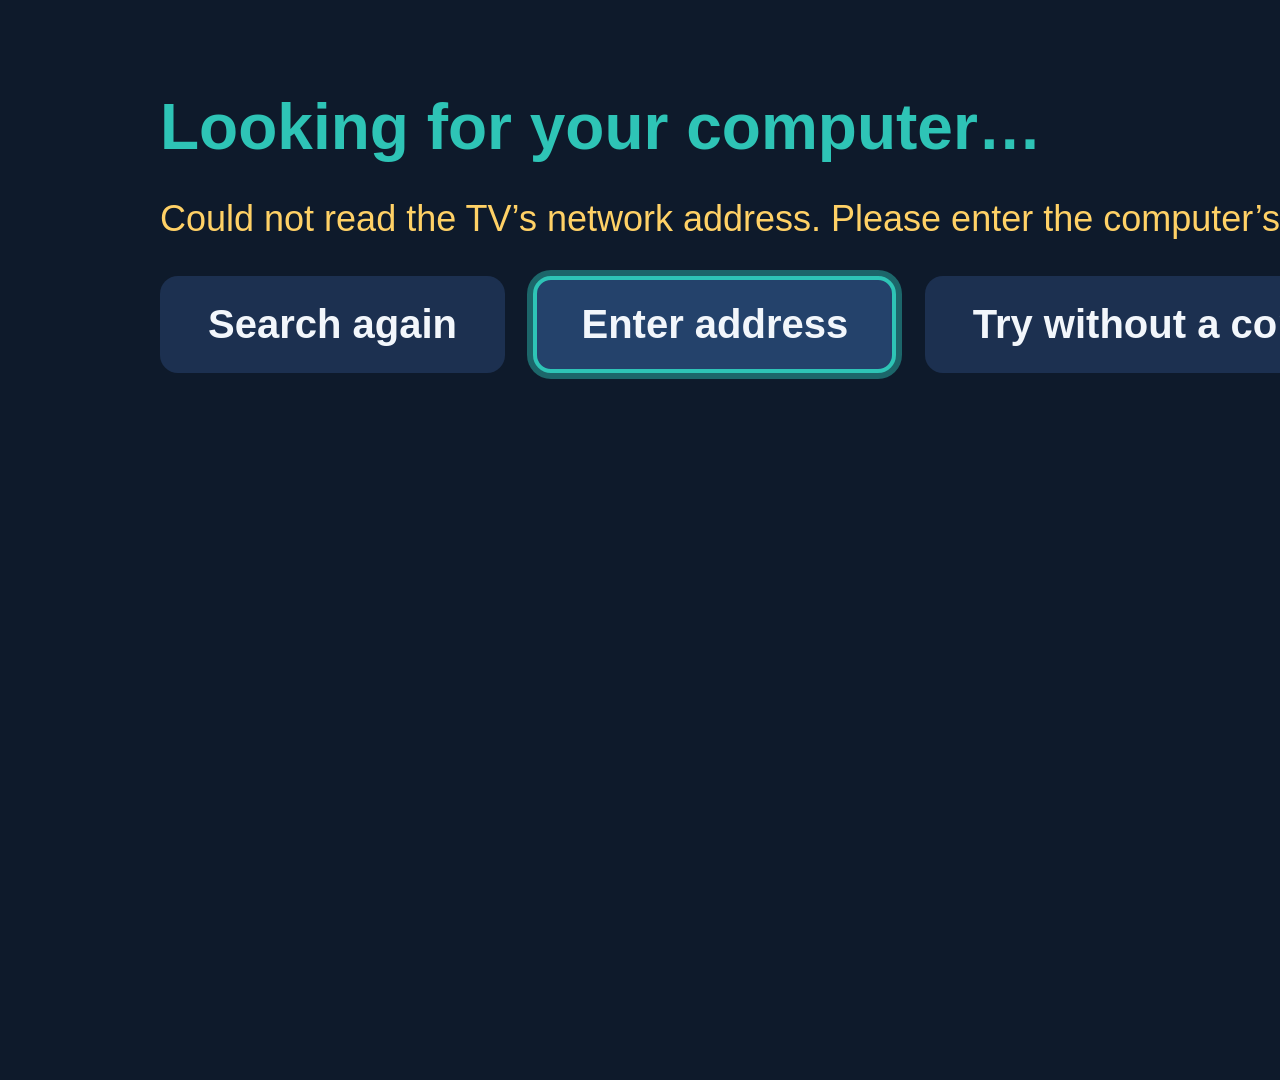
==== tv/webos/index.html @ e2bddce4 "LG webOS TV uygulaması, deneme uygulaması ve bindirme sayfaları - Resmi ares-package ile üretilen ip" ====
<!doctype html>
<!-- SPDX-License-Identifier: AGPL-3.0-only -->
<html lang="tr">
<head>
<meta charset="utf-8">
<meta name="viewport" content="width=1920, initial-scale=1">
<title>AltYazıKöprüsü</title>
<link rel="stylesheet" href="ortak.css">
<link rel="stylesheet" href="style.css">
</head>
<body>
<div id="hdmi"></div>
<div id="kok"></div>

<section id="e-ara" class="ekran">
  <h1 data-i="ara_baslik"></h1>
  <p id="ara-durum" class="yardim"></p>
  <div id="ara-liste" class="liste"></div>
  <p id="ara-hata" class="hata"></p>
  <div class="satir">
    <button class="dugme" id="b-yeniden" data-i="yeniden"></button>
    <button class="dugme" id="b-elle" data-i="elle"></button>
    <button class="dugme" id="b-deneme" data-i="deneme"></button>
  </div>
</section>

<section id="e-hdmi" class="ekran">
  <h1 data-i="hdmi_baslik"></h1>
  <p class="yardim" data-i="hdmi_ipucu"></p>
  <div class="satir">
    <button class="dugme buyuk" data-hdmi="1">HDMI 1</button>
    <button class="dugme buyuk" data-hdmi="2">HDMI 2</button>
    <button class="dugme buyuk" data-hdmi="3">HDMI 3</button>
    <button class="dugme buyuk" data-hdmi="4">HDMI 4</button>
  </div>
  <p id="hdmi-hata" class="hata"></p>
  <div class="satir"><button class="dugme" id="b-hdmi-geri" data-i="geri"></button></div>
</section>

<section id="e-elle" class="ekran">
  <h1 data-i="elle_baslik"></h1>
  <p class="yardim" data-i="elle_ipucu"></p>
  <div id="adres-alan" class="adres-alan"></div>
  <div class="tus-izgara" id="tus-izgara"></div>
  <p id="elle-hata" class="hata"></p>
  <div class="satir">
    <button class="dugme" id="b-elle-tamam" data-i="tamam"></button>
    <button class="dugme" id="b-elle-iptal" data-i="iptal"></button>
  </div>
</section>

<section id="e-calis" class="ekran sade">
  <div id="calis-ipucu" class="ipucu"></div>
  <div id="calis-hata" class="hata buyuk-hata"></div>
  <div id="demo-not" class="ipucu"></div>
</section>

<section id="panel" class="ekran">
  <h1 data-i="panel_baslik"></h1>
  <table class="bilgi">
    <tr><th data-i="p_bilgisayar"></th><td id="p-pc"></td></tr>
    <tr><th data-i="p_baglanti"></th><td id="p-baglanti"></td></tr>
    <tr><th data-i="p_ceviri"></th><td id="p-ceviri"></td></tr>
    <tr><th data-i="p_son"></th><td id="p-son"></td></tr>
    <tr><th data-i="p_hdmi"></th><td id="p-hdmi"></td></tr>
    <tr><th data-i="p_surum"></th><td id="p-surum"></td></tr>
  </table>
  <div class="satir">
    <button class="dugme" id="b-p-kapat" data-i="kapat"></button>
    <button class="dugme" id="b-p-hdmi" data-i="hdmi_degistir"></button>
    <button class="dugme" id="b-p-pc" data-i="pc_degistir"></button>
  </div>
</section>

<script src="i18n.js"></script>
<script src="platform-webos.js"></script>
<script src="ortak.js"></script>
<script src="app.js"></script>
</body>
</html>
---- tv/webos/style.css ----
/* SPDX-License-Identifier: AGPL-3.0-only */
html, body { margin: 0; width: 1920px; height: 1080px; overflow: hidden; background: #0E1A2B; color: #F2F6FB;
  font-family: "Segoe UI", "Helvetica Neue", Arial, sans-serif; }
#hdmi { position: absolute; left: 0; top: 0; width: 1920px; height: 1080px; background: transparent; }
#hdmi .hdmi-video { width: 1920px; height: 1080px; }
#kok { z-index: 2; }
.ekran { display: none; position: absolute; left: 0; top: 0; width: 1920px; height: 1080px; box-sizing: border-box;
  padding: 90px 160px; z-index: 5; background: #0E1A2B; }
.ekran.sade { background: transparent; z-index: 4; pointer-events: none; }
.ekran.acik { display: block; }
#panel { background: rgba(14, 26, 43, 0.985); z-index: 9; }
body.demo { background: #16263D; }
body.demo.calisiyor #hdmi { background: linear-gradient(135deg, #16263D, #0B1422); }
h1 { font-size: 64px; margin: 0 0 24px; color: #2EC4B6; font-weight: 700; }
.yardim { font-size: 34px; color: #B8C7DB; margin: 0 0 32px; max-width: 1500px; line-height: 1.35; }
.hata { font-size: 36px; color: #FFD166; margin: 0 0 32px; max-width: 1500px; min-height: 48px; line-height: 1.3; }
.satir { margin-top: 24px; }
.dugme { font: inherit; font-size: 40px; font-weight: 600; color: #F2F6FB; background: #1C3050; border: 4px solid transparent;
  border-radius: 18px; padding: 22px 44px; margin: 0 24px 24px 0; min-width: 200px; cursor: pointer; outline: none; }
.dugme.buyuk { font-size: 52px; padding: 40px 54px; min-width: 300px; }
.dugme:focus, .dugme.odak { border-color: #2EC4B6; background: #24426B; box-shadow: 0 0 0 6px rgba(46, 196, 182, 0.45); }
.liste { margin: 0 0 12px; }
.liste .dugme { display: block; text-align: left; min-width: 700px; }
.adres-alan { font-size: 84px; letter-spacing: 6px; font-weight: 700; background: #0A1220; border-radius: 18px; padding: 20px 40px;
  width: 760px; min-height: 100px; margin-bottom: 24px; color: #FFD166; box-sizing: border-box; }
.tus-izgara { width: 760px; margin-bottom: 8px; font-size: 0; }
.tus-izgara .dugme { width: 236px; min-width: 0; margin: 0 6px 12px 0; padding: 14px 0; text-align: center; font-size: 46px; }
.ipucu { position: absolute; left: 0; right: 0; bottom: 30px; text-align: center; font-size: 28px; color: #B8C7DB; opacity: 0; }
.ipucu.goster { opacity: 0.9; }
.ipucu span { background: rgba(14, 26, 43, 0.85); padding: 8px 22px; border-radius: 30px; }
.buyuk-hata { position: absolute; left: 160px; right: 160px; top: 380px; text-align: center; font-size: 46px; background: rgba(14, 26, 43, 0.95);
  padding: 40px; border-radius: 24px; display: none; width: auto; }
.bilgi { border-collapse: collapse; font-size: 38px; margin-bottom: 20px; }
.bilgi th { text-align: left; color: #2EC4B6; padding: 12px 50px 12px 0; font-weight: 600; white-space: nowrap; }
.bilgi td { padding: 12px 0; max-width: 1100px; }
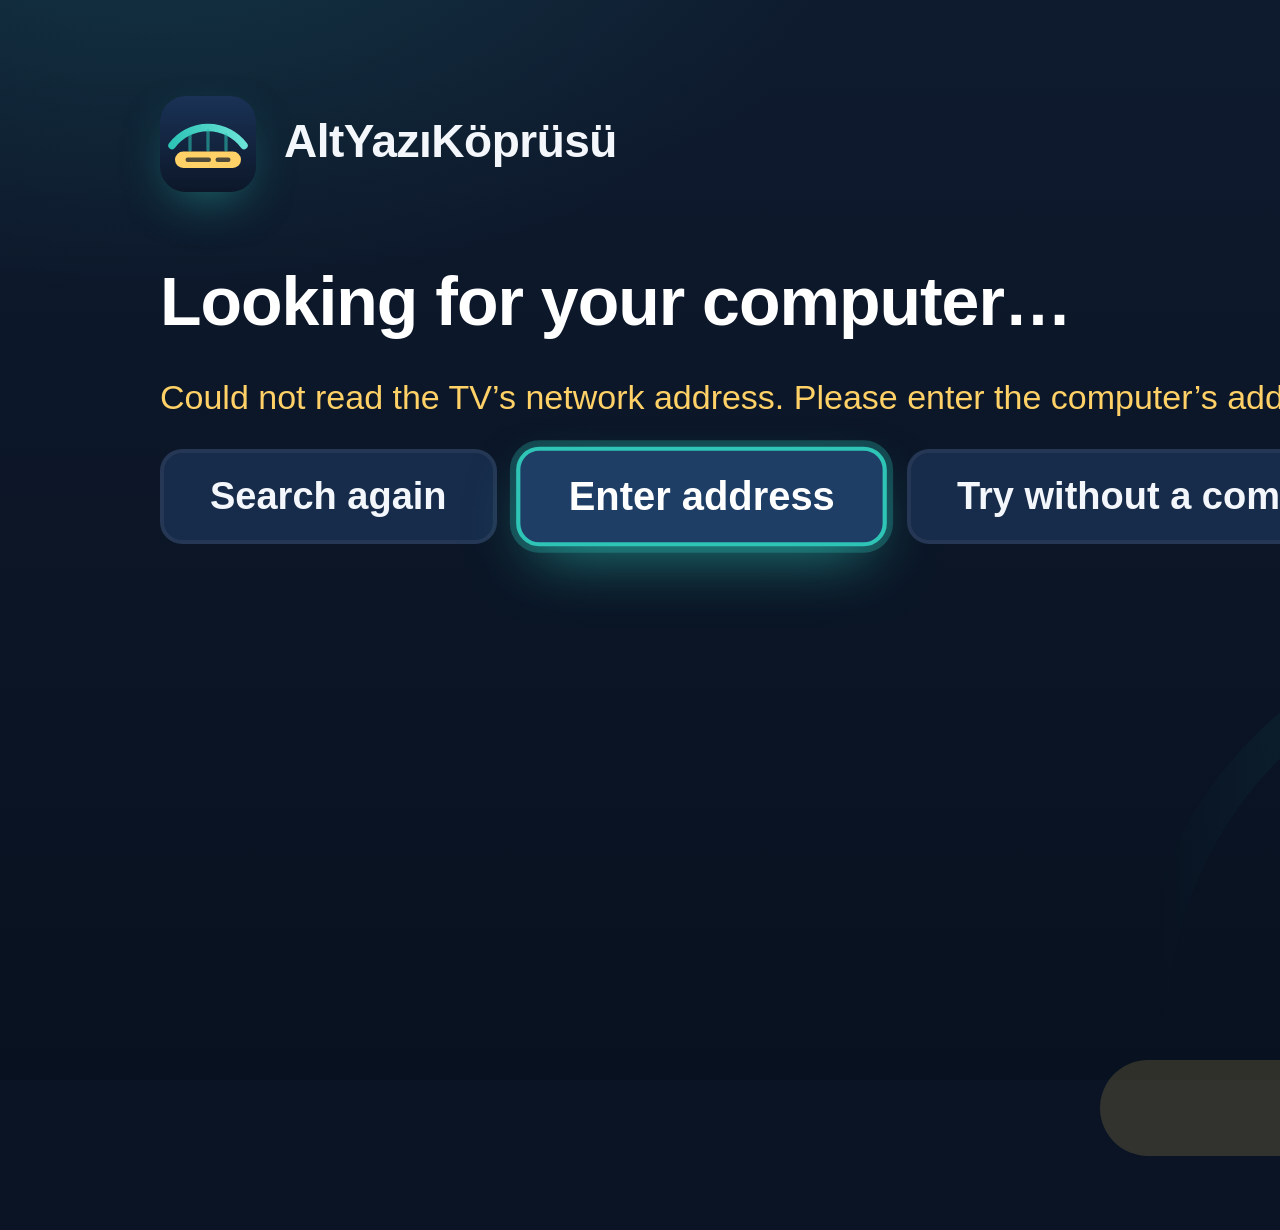
==== commit 0b048747: "Ara kayıt (yarım): premium arayüz yapılıyor, test edilmedi Co-Authored-By: Claude Opus 5.5 <noreply@" ====
--- a/tv/webos/index.html
+++ b/tv/webos/index.html
@@ -4,7 +4,7 @@
 <head>
 <meta charset="utf-8">
 <meta name="viewport" content="width=1920, initial-scale=1">
-<title>AltYazıKöprüsü</title>
+<title>Altyazı</title>
 <link rel="stylesheet" href="ortak.css">
 <link rel="stylesheet" href="style.css">
 </head>
@@ -13,6 +13,24 @@
 <div id="kok"></div>
 
 <section id="e-ara" class="ekran">
+  <div class="tv-marka">
+    <svg class="tv-logo" viewBox="0 0 64 64" aria-hidden="true">
+      <defs>
+        <linearGradient id="tl-z" x1="0" y1="0" x2="0" y2="1"><stop offset="0" stop-color="#1A3256"/><stop offset="1" stop-color="#0C1729"/></linearGradient>
+        <linearGradient id="tl-k" x1="0" y1="0" x2="1" y2="0"><stop offset="0" stop-color="#2EC4B6"/><stop offset="1" stop-color="#6BE3D7"/></linearGradient>
+      </defs>
+      <rect width="64" height="64" rx="16" fill="url(#tl-z)"/>
+      <path d="M8 33 A30 30 0 0 1 56 33" fill="none" stroke="url(#tl-k)" stroke-width="5" stroke-linecap="round"/>
+      <path d="M20 26 V36 M32 23 V36 M44 26 V36" stroke="#2EC4B6" stroke-width="2.2" stroke-linecap="round" opacity=".55"/>
+      <rect x="10" y="37" width="44" height="11" rx="5.5" fill="#FFD166"/>
+      <rect x="17" y="41" width="17" height="3" rx="1.5" fill="#0C1729" opacity=".72"/>
+      <rect x="37" y="41" width="10" height="3" rx="1.5" fill="#0C1729" opacity=".72"/>
+    </svg>
+    <div>
+      <div class="tv-ad" id="tv-ad"></div>
+      <div class="tv-slogan" id="tv-slogan"></div>
+    </div>
+  </div>
   <h1 data-i="ara_baslik"></h1>
   <p id="ara-durum" class="yardim"></p>
   <div id="ara-liste" class="liste"></div>
@@ -72,6 +90,7 @@
   </div>
 </section>
 
+<script src="marka.js"></script>
 <script src="i18n.js"></script>
 <script src="platform-webos.js"></script>
 <script src="ortak.js"></script>
--- a/tv/webos/style.css
+++ b/tv/webos/style.css
@@ -1,35 +1,88 @@
 /* SPDX-License-Identifier: AGPL-3.0-only */
-html, body { margin: 0; width: 1920px; height: 1080px; overflow: hidden; background: #0E1A2B; color: #F2F6FB;
-  font-family: "Segoe UI", "Helvetica Neue", Arial, sans-serif; }
+/* TV ekranları: 1920×1080, kumanda ile kullanılır. Koyu, sakin, büyük; odak her zaman açıkça görünür. */
+html, body { margin: 0; width: 1920px; height: 1080px; overflow: hidden; background: #0A1424; color: #F3F6FA;
+  font-family: "AYK Yazi", "Segoe UI", "Helvetica Neue", Arial, sans-serif; -webkit-font-smoothing: antialiased; }
 #hdmi { position: absolute; left: 0; top: 0; width: 1920px; height: 1080px; background: transparent; }
 #hdmi .hdmi-video { width: 1920px; height: 1080px; }
 #kok { z-index: 2; }
 .ekran { display: none; position: absolute; left: 0; top: 0; width: 1920px; height: 1080px; box-sizing: border-box;
-  padding: 90px 160px; z-index: 5; background: #0E1A2B; }
-.ekran.sade { background: transparent; z-index: 4; pointer-events: none; }
+  padding: 96px 160px; z-index: 5;
+  background:
+    radial-gradient(1100px 620px at 8% -10%, rgba(46, 196, 182, 0.16), rgba(46, 196, 182, 0) 65%),
+    radial-gradient(900px 600px at 100% 0%, rgba(61, 96, 160, 0.28), rgba(61, 96, 160, 0) 62%),
+    linear-gradient(180deg, #0E1A2E 0%, #08111F 100%); }
+.ekran.sade { background: transparent; z-index: 4; pointer-events: none; padding: 0; }
 .ekran.acik { display: block; }
-#panel { background: rgba(14, 26, 43, 0.985); z-index: 9; }
+#panel { background: rgba(10, 19, 34, 0.94); z-index: 9; }
 body.demo { background: #16263D; }
-body.demo.calisiyor #hdmi { background: linear-gradient(135deg, #16263D, #0B1422); }
-h1 { font-size: 64px; margin: 0 0 24px; color: #2EC4B6; font-weight: 700; }
-.yardim { font-size: 34px; color: #B8C7DB; margin: 0 0 32px; max-width: 1500px; line-height: 1.35; }
-.hata { font-size: 36px; color: #FFD166; margin: 0 0 32px; max-width: 1500px; min-height: 48px; line-height: 1.3; }
-.satir { margin-top: 24px; }
-.dugme { font: inherit; font-size: 40px; font-weight: 600; color: #F2F6FB; background: #1C3050; border: 4px solid transparent;
-  border-radius: 18px; padding: 22px 44px; margin: 0 24px 24px 0; min-width: 200px; cursor: pointer; outline: none; }
-.dugme.buyuk { font-size: 52px; padding: 40px 54px; min-width: 300px; }
-.dugme:focus, .dugme.odak { border-color: #2EC4B6; background: #24426B; box-shadow: 0 0 0 6px rgba(46, 196, 182, 0.45); }
+body.demo.calisiyor #hdmi { background:
+  radial-gradient(900px 500px at 70% 30%, rgba(255, 190, 120, 0.18), rgba(255, 190, 120, 0) 70%),
+  linear-gradient(160deg, #24395A 0%, #12213A 55%, #0A1322 100%); }
+
+/* marka satırı (ana ekran) */
+.tv-marka { display: flex; align-items: center; margin-bottom: 72px; }
+.tv-logo { width: 96px; height: 96px; margin-right: 28px; border-radius: 26px; box-shadow: 0 18px 50px -18px rgba(46, 196, 182, 0.6); }
+.tv-ad { font-size: 46px; font-weight: 760; letter-spacing: -0.5px; line-height: 1.1; }
+.tv-slogan { font-size: 30px; color: #B4C3D7; margin-top: 6px; }
+
+h1 { font-size: 68px; margin: 0 0 20px; color: #FFFFFF; font-weight: 760; letter-spacing: -1px; line-height: 1.1; }
+.yardim { font-size: 34px; color: #B4C3D7; margin: 0 0 36px; max-width: 1500px; line-height: 1.4; }
+.hata { font-size: 34px; color: #FFD166; margin: 0 0 28px; max-width: 1500px; min-height: 46px; line-height: 1.35; }
+.satir { margin-top: 20px; }
+
+/* arama göstergesi: dönen yay (yalnız transform) */
+#ara-durum.araniyor { position: relative; padding-left: 64px; }
+#ara-durum.araniyor:before { content: ""; position: absolute; left: 0; top: 50%; width: 36px; height: 36px; margin-top: -21px; box-sizing: border-box;
+  border-radius: 50%; border: 5px solid rgba(46, 196, 182, 0.22); border-top-color: #2EC4B6; -webkit-animation: don 0.9s linear infinite; animation: don 0.9s linear infinite; }
+
+/* düğmeler: odakta büyür ve parlar (yumuşak geçiş) */
+.dugme { position: relative; font: inherit; font-size: 38px; font-weight: 650; color: #F3F6FA; background: #172B4A;
+  border: 4px solid rgba(255, 255, 255, 0.06); border-radius: 22px; padding: 22px 46px; margin: 0 24px 24px 0; min-width: 200px; cursor: pointer; outline: none;
+  -webkit-transition: -webkit-transform 0.2s cubic-bezier(.2, .8, .2, 1), background-color 0.2s, border-color 0.2s, box-shadow 0.25s;
+  transition: transform 0.2s cubic-bezier(.2, .8, .2, 1), background-color 0.2s, border-color 0.2s, box-shadow 0.25s; }
+.dugme.buyuk { font-size: 52px; font-weight: 760; padding: 44px 56px; min-width: 300px; }
+.dugme:focus, .dugme.odak { border-color: #2EC4B6; background: #1F3E66; color: #FFFFFF;
+  -webkit-transform: scale(1.05); transform: scale(1.05);
+  box-shadow: 0 0 0 6px rgba(46, 196, 182, 0.28), 0 24px 60px -18px rgba(46, 196, 182, 0.65); }
 .liste { margin: 0 0 12px; }
-.liste .dugme { display: block; text-align: left; min-width: 700px; }
-.adres-alan { font-size: 84px; letter-spacing: 6px; font-weight: 700; background: #0A1220; border-radius: 18px; padding: 20px 40px;
-  width: 760px; min-height: 100px; margin-bottom: 24px; color: #FFD166; box-sizing: border-box; }
-.tus-izgara { width: 760px; margin-bottom: 8px; font-size: 0; }
-.tus-izgara .dugme { width: 236px; min-width: 0; margin: 0 6px 12px 0; padding: 14px 0; text-align: center; font-size: 46px; }
-.ipucu { position: absolute; left: 0; right: 0; bottom: 30px; text-align: center; font-size: 28px; color: #B8C7DB; opacity: 0; }
-.ipucu.goster { opacity: 0.9; }
-.ipucu span { background: rgba(14, 26, 43, 0.85); padding: 8px 22px; border-radius: 30px; }
-.buyuk-hata { position: absolute; left: 160px; right: 160px; top: 380px; text-align: center; font-size: 46px; background: rgba(14, 26, 43, 0.95);
-  padding: 40px; border-radius: 24px; display: none; width: auto; }
-.bilgi { border-collapse: collapse; font-size: 38px; margin-bottom: 20px; }
-.bilgi th { text-align: left; color: #2EC4B6; padding: 12px 50px 12px 0; font-weight: 600; white-space: nowrap; }
-.bilgi td { padding: 12px 0; max-width: 1100px; }
+.liste .dugme { display: block; text-align: left; min-width: 900px; padding: 28px 46px; font-size: 40px;
+  background: #13253F; border-color: rgba(255, 209, 102, 0.0); }
+.liste .dugme:focus { -webkit-transform: scale(1.03); transform: scale(1.03); }
+.liste .dugme .pc-adres { display: block; font-size: 28px; font-weight: 450; color: #B4C3D7; margin-top: 6px; }
+
+.adres-alan { font-size: 84px; letter-spacing: 6px; font-weight: 760; background: #08111F; border: 3px solid #2A4467; border-radius: 22px; padding: 18px 40px;
+  width: 760px; min-height: 100px; margin-bottom: 24px; color: #FFD166; box-sizing: border-box; font-variant-numeric: tabular-nums; }
+.tus-izgara { width: 780px; margin-bottom: 8px; font-size: 0; }
+.tus-izgara .dugme { width: 236px; min-width: 0; margin: 0 12px 12px 0; padding: 14px 0; text-align: center; font-size: 46px; }
+
+/* "OK'a bas" gibi küçük ipuçları: altta sakin bir hap */
+.ipucu { position: absolute; left: 0; right: 0; bottom: 30px; text-align: center; font-size: 28px; color: #D6E1EE; opacity: 0;
+  -webkit-transition: opacity 0.4s; transition: opacity 0.4s; }
+.ipucu.goster { opacity: 0.92; }
+.ipucu span { background: rgba(11, 21, 36, 0.88); padding: 10px 26px; border-radius: 40px; box-shadow: inset 0 0 0 2px rgba(255, 255, 255, 0.08); }
+.buyuk-hata { position: absolute; left: 160px; right: 160px; top: 380px; text-align: center; font-size: 44px; background: rgba(11, 21, 36, 0.96);
+  padding: 44px; border-radius: 28px; display: none; width: auto; box-shadow: inset 0 0 0 3px rgba(255, 209, 102, 0.35); }
+
+.bilgi { border-collapse: collapse; font-size: 38px; margin-bottom: 28px; }
+.bilgi th { text-align: left; color: #6BE3D7; padding: 14px 60px 14px 0; font-weight: 650; white-space: nowrap; }
+.bilgi td { padding: 14px 0; max-width: 1100px; border-bottom: 2px solid rgba(255, 255, 255, 0.06); }
+
+/* açılışta nazik giriş: başlık, metin ve düğmeler sırayla belirir */
+.ekran.acik > * { -webkit-animation: gir 0.5s cubic-bezier(.2, .8, .2, 1) both; animation: gir 0.5s cubic-bezier(.2, .8, .2, 1) both; }
+.ekran.acik > *:nth-child(2) { -webkit-animation-delay: 0.06s; animation-delay: 0.06s; }
+.ekran.acik > *:nth-child(3) { -webkit-animation-delay: 0.12s; animation-delay: 0.12s; }
+.ekran.acik > *:nth-child(n+4) { -webkit-animation-delay: 0.18s; animation-delay: 0.18s; }
+.ekran.sade.acik > * { -webkit-animation: none; animation: none; }
+@-webkit-keyframes gir { from { opacity: 0; -webkit-transform: translateY(18px); } to { opacity: 1; -webkit-transform: none; } }
+@keyframes gir { from { opacity: 0; transform: translateY(18px); } to { opacity: 1; transform: none; } }
+@-webkit-keyframes don { to { -webkit-transform: rotate(360deg); } }
+@keyframes don { to { transform: rotate(360deg); } }
+
+@media (prefers-reduced-motion: reduce) {
+  .ekran.acik > *, #ara-durum.araniyor:before { -webkit-animation: none !important; animation: none !important; }
+  .dugme, .ipucu { -webkit-transition: none !important; transition: none !important; }
+}
+
+/* ana ekranın tek gösterişli öğesi: sağ altta, çok soluk, büyük bir köprü kemeri ve altyazı çubuğu */
+#e-ara:after { content: ""; position: absolute; right: -120px; bottom: -150px; width: 980px; height: 760px; pointer-events: none; opacity: 0.16;
+  background: url("data:image/svg+xml,%3Csvg xmlns='http://www.w3.org/2000/svg' viewBox='0 0 980 760'%3E%3Cdefs%3E%3ClinearGradient id='k' x1='0' y1='0' x2='1' y2='0'%3E%3Cstop offset='0' stop-color='%232EC4B6' stop-opacity='0'/%3E%3Cstop offset='.5' stop-color='%232EC4B6'/%3E%3Cstop offset='1' stop-color='%236BE3D7'/%3E%3C/linearGradient%3E%3C/defs%3E%3Cpath d='M90 560 A400 400 0 0 1 890 560' fill='none' stroke='url(%23k)' stroke-width='34' stroke-linecap='round'/%3E%3Cpath d='M290 270 V560 M490 165 V560 M690 270 V560' stroke='%232EC4B6' stroke-width='12' stroke-linecap='round' opacity='.5'/%3E%3Crect x='40' y='590' width='900' height='96' rx='48' fill='%23FFD166'/%3E%3C/svg%3E") no-repeat center / contain; }
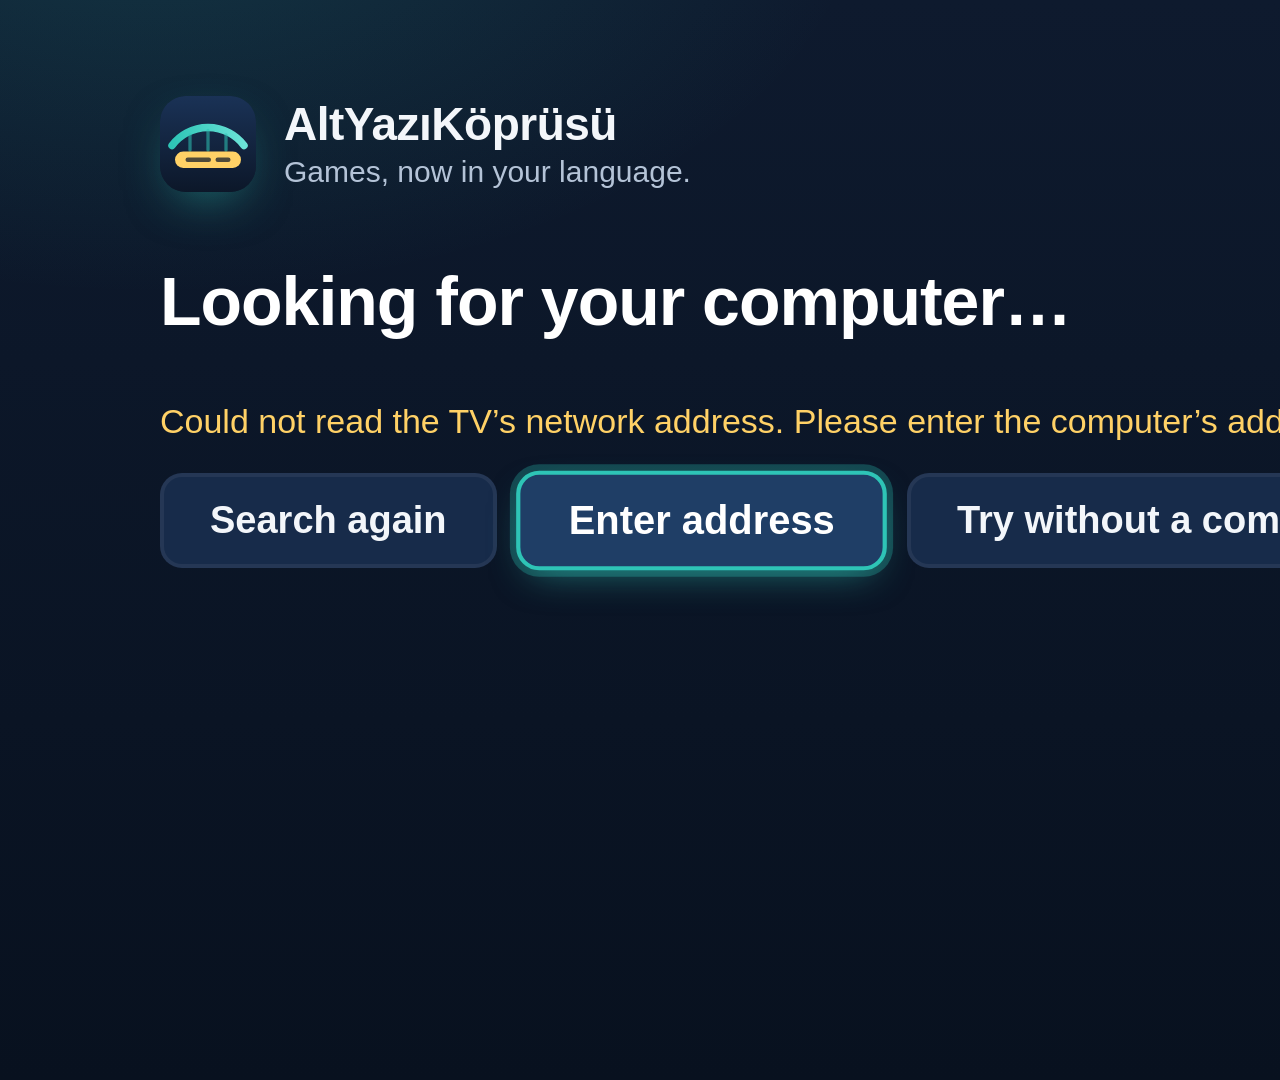
==== commit fbb2bc95: "TV ve /tv: '+30 dk' reklamı oyunun üstünde tam ekran (kendi VAST 3/4 oynatıcımız, reklam yoksa 15 sn" ====
--- a/tv/webos/index.html
+++ b/tv/webos/index.html
@@ -94,6 +94,7 @@
 <script src="i18n.js"></script>
 <script src="platform-webos.js"></script>
 <script src="ortak.js"></script>
+<script src="reklam.js"></script>
 <script src="app.js"></script>
 </body>
 </html>
--- a/tv/webos/style.css
+++ b/tv/webos/style.css
@@ -43,9 +43,10 @@
 .dugme.buyuk { font-size: 52px; font-weight: 760; padding: 44px 56px; min-width: 300px; }
 .dugme:focus, .dugme.odak { border-color: #2EC4B6; background: #1F3E66; color: #FFFFFF;
   -webkit-transform: scale(1.05); transform: scale(1.05);
-  box-shadow: 0 0 0 6px rgba(46, 196, 182, 0.28), 0 24px 60px -18px rgba(46, 196, 182, 0.65); }
-.liste { margin: 0 0 12px; }
-.liste .dugme { display: block; text-align: left; min-width: 900px; padding: 28px 46px; font-size: 40px;
+  box-shadow: 0 0 0 6px rgba(46, 196, 182, 0.28), 0 14px 36px -14px rgba(46, 196, 182, 0.6); }
+.liste { margin: -24px -48px -36px; padding: 24px 48px 60px; max-height: 490px; overflow-y: auto; overflow-x: hidden; }
+.liste::-webkit-scrollbar { width: 0; height: 0; }
+.liste .dugme { display: block; text-align: left; width: 980px; box-sizing: border-box; padding: 28px 46px; font-size: 40px;
   background: #13253F; border-color: rgba(255, 209, 102, 0.0); }
 .liste .dugme:focus { -webkit-transform: scale(1.03); transform: scale(1.03); }
 .liste .dugme .pc-adres { display: block; font-size: 28px; font-weight: 450; color: #B4C3D7; margin-top: 6px; }
@@ -83,6 +84,3 @@
   .dugme, .ipucu { -webkit-transition: none !important; transition: none !important; }
 }
 
-/* ana ekranın tek gösterişli öğesi: sağ altta, çok soluk, büyük bir köprü kemeri ve altyazı çubuğu */
-#e-ara:after { content: ""; position: absolute; right: -120px; bottom: -150px; width: 980px; height: 760px; pointer-events: none; opacity: 0.16;
-  background: url("data:image/svg+xml,%3Csvg xmlns='http://www.w3.org/2000/svg' viewBox='0 0 980 760'%3E%3Cdefs%3E%3ClinearGradient id='k' x1='0' y1='0' x2='1' y2='0'%3E%3Cstop offset='0' stop-color='%232EC4B6' stop-opacity='0'/%3E%3Cstop offset='.5' stop-color='%232EC4B6'/%3E%3Cstop offset='1' stop-color='%236BE3D7'/%3E%3C/linearGradient%3E%3C/defs%3E%3Cpath d='M90 560 A400 400 0 0 1 890 560' fill='none' stroke='url(%23k)' stroke-width='34' stroke-linecap='round'/%3E%3Cpath d='M290 270 V560 M490 165 V560 M690 270 V560' stroke='%232EC4B6' stroke-width='12' stroke-linecap='round' opacity='.5'/%3E%3Crect x='40' y='590' width='900' height='96' rx='48' fill='%23FFD166'/%3E%3C/svg%3E") no-repeat center / contain; }
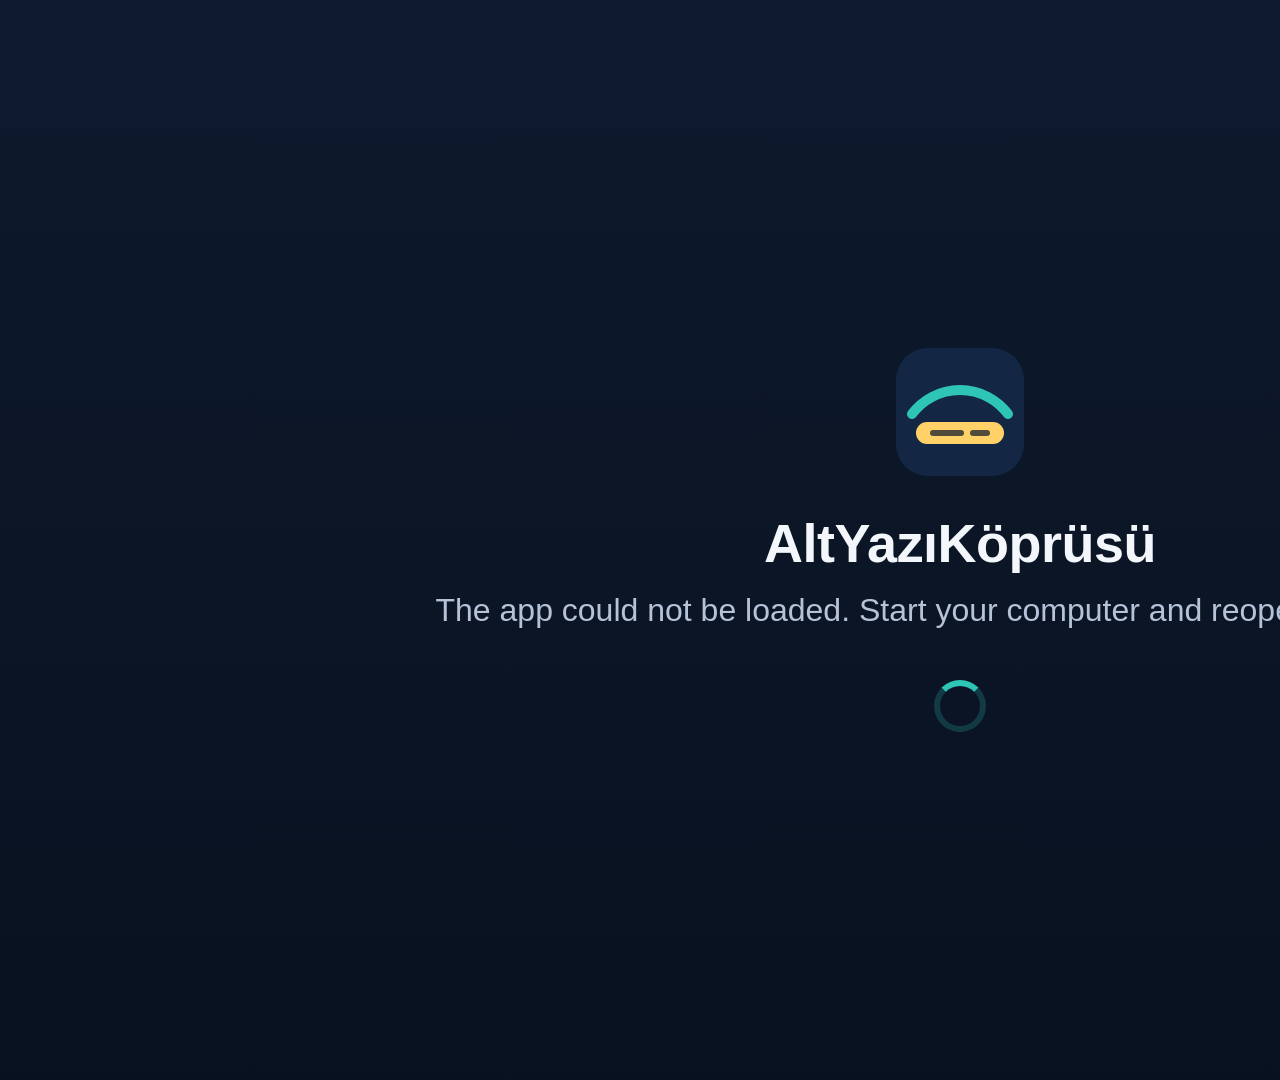
==== commit 6acd62fd: "LG TV uygulaması bir daha yeniden kurulmaz: başlatıcı + bilgisayardan gelen uygulama, geliştirici mo" ====
--- a/tv/webos/index.html
+++ b/tv/webos/index.html
@@ -1,100 +1,39 @@
 <!doctype html>
 <!-- SPDX-License-Identifier: AGPL-3.0-only -->
+<!-- Başlatıcı (PROTOKOL 18): uygulamanın kendisi bilgisayardan gelir; bu dosya değişmez, TV bir daha yeniden kurulmaz. -->
 <html lang="tr">
 <head>
 <meta charset="utf-8">
 <meta name="viewport" content="width=1920, initial-scale=1">
-<title>Altyazı</title>
-<link rel="stylesheet" href="ortak.css">
-<link rel="stylesheet" href="style.css">
+<title>AltYazıKöprüsü</title>
+<style id="ak-yukleyici-stil">
+html, body { margin: 0; width: 1920px; height: 1080px; overflow: hidden; background: #0A1424; color: #F3F6FA;
+  font-family: "Segoe UI", "Helvetica Neue", Arial, sans-serif; }
+#ak-bekle { position: absolute; left: 0; top: 0; width: 1920px; height: 1080px; display: -webkit-box; display: flex;
+  -webkit-box-align: center; align-items: center; -webkit-box-pack: center; justify-content: center; -webkit-box-orient: vertical; flex-direction: column;
+  background: linear-gradient(180deg, #0E1A2E 0%, #08111F 100%); }
+#ak-bekle .ad { font-size: 54px; font-weight: 700; letter-spacing: -0.5px; margin-top: 36px; }
+#ak-bekle .alt { font-size: 32px; color: #B4C3D7; margin-top: 18px; min-height: 44px; }
+#ak-bekle .yay { width: 52px; height: 52px; box-sizing: border-box; border-radius: 50%; margin-top: 44px;
+  border: 6px solid rgba(46, 196, 182, 0.22); border-top-color: #2EC4B6; -webkit-animation: akd 0.9s linear infinite; animation: akd 0.9s linear infinite; }
+@-webkit-keyframes akd { to { -webkit-transform: rotate(360deg); } }
+@keyframes akd { to { transform: rotate(360deg); } }
+</style>
 </head>
 <body>
-<div id="hdmi"></div>
-<div id="kok"></div>
-
-<section id="e-ara" class="ekran">
-  <div class="tv-marka">
-    <svg class="tv-logo" viewBox="0 0 64 64" aria-hidden="true">
-      <defs>
-        <linearGradient id="tl-z" x1="0" y1="0" x2="0" y2="1"><stop offset="0" stop-color="#1A3256"/><stop offset="1" stop-color="#0C1729"/></linearGradient>
-        <linearGradient id="tl-k" x1="0" y1="0" x2="1" y2="0"><stop offset="0" stop-color="#2EC4B6"/><stop offset="1" stop-color="#6BE3D7"/></linearGradient>
-      </defs>
-      <rect width="64" height="64" rx="16" fill="url(#tl-z)"/>
-      <path d="M8 33 A30 30 0 0 1 56 33" fill="none" stroke="url(#tl-k)" stroke-width="5" stroke-linecap="round"/>
-      <path d="M20 26 V36 M32 23 V36 M44 26 V36" stroke="#2EC4B6" stroke-width="2.2" stroke-linecap="round" opacity=".55"/>
-      <rect x="10" y="37" width="44" height="11" rx="5.5" fill="#FFD166"/>
-      <rect x="17" y="41" width="17" height="3" rx="1.5" fill="#0C1729" opacity=".72"/>
-      <rect x="37" y="41" width="10" height="3" rx="1.5" fill="#0C1729" opacity=".72"/>
-    </svg>
-    <div>
-      <div class="tv-ad" id="tv-ad"></div>
-      <div class="tv-slogan" id="tv-slogan"></div>
-    </div>
-  </div>
-  <h1 data-i="ara_baslik"></h1>
-  <p id="ara-durum" class="yardim"></p>
-  <div id="ara-liste" class="liste"></div>
-  <p id="ara-hata" class="hata"></p>
-  <div class="satir">
-    <button class="dugme" id="b-yeniden" data-i="yeniden"></button>
-    <button class="dugme" id="b-elle" data-i="elle"></button>
-    <button class="dugme" id="b-deneme" data-i="deneme"></button>
-  </div>
-</section>
-
-<section id="e-hdmi" class="ekran">
-  <h1 data-i="hdmi_baslik"></h1>
-  <p class="yardim" data-i="hdmi_ipucu"></p>
-  <div class="satir">
-    <button class="dugme buyuk" data-hdmi="1">HDMI 1</button>
-    <button class="dugme buyuk" data-hdmi="2">HDMI 2</button>
-    <button class="dugme buyuk" data-hdmi="3">HDMI 3</button>
-    <button class="dugme buyuk" data-hdmi="4">HDMI 4</button>
-  </div>
-  <p id="hdmi-hata" class="hata"></p>
-  <div class="satir"><button class="dugme" id="b-hdmi-geri" data-i="geri"></button></div>
-</section>
-
-<section id="e-elle" class="ekran">
-  <h1 data-i="elle_baslik"></h1>
-  <p class="yardim" data-i="elle_ipucu"></p>
-  <div id="adres-alan" class="adres-alan"></div>
-  <div class="tus-izgara" id="tus-izgara"></div>
-  <p id="elle-hata" class="hata"></p>
-  <div class="satir">
-    <button class="dugme" id="b-elle-tamam" data-i="tamam"></button>
-    <button class="dugme" id="b-elle-iptal" data-i="iptal"></button>
-  </div>
-</section>
-
-<section id="e-calis" class="ekran sade">
-  <div id="calis-ipucu" class="ipucu"></div>
-  <div id="calis-hata" class="hata buyuk-hata"></div>
-  <div id="demo-not" class="ipucu"></div>
-</section>
-
-<section id="panel" class="ekran">
-  <h1 data-i="panel_baslik"></h1>
-  <table class="bilgi">
-    <tr><th data-i="p_bilgisayar"></th><td id="p-pc"></td></tr>
-    <tr><th data-i="p_baglanti"></th><td id="p-baglanti"></td></tr>
-    <tr><th data-i="p_ceviri"></th><td id="p-ceviri"></td></tr>
-    <tr><th data-i="p_son"></th><td id="p-son"></td></tr>
-    <tr><th data-i="p_hdmi"></th><td id="p-hdmi"></td></tr>
-    <tr><th data-i="p_surum"></th><td id="p-surum"></td></tr>
-  </table>
-  <div class="satir">
-    <button class="dugme" id="b-p-kapat" data-i="kapat"></button>
-    <button class="dugme" id="b-p-hdmi" data-i="hdmi_degistir"></button>
-    <button class="dugme" id="b-p-pc" data-i="pc_degistir"></button>
-  </div>
-</section>
-
-<script src="marka.js"></script>
-<script src="i18n.js"></script>
-<script src="platform-webos.js"></script>
-<script src="ortak.js"></script>
-<script src="reklam.js"></script>
-<script src="app.js"></script>
+<div id="ak-bekle">
+  <svg width="128" height="128" viewBox="0 0 64 64" aria-hidden="true">
+    <rect width="64" height="64" rx="16" fill="#132745"/>
+    <path d="M8 33 A30 30 0 0 1 56 33" fill="none" stroke="#2EC4B6" stroke-width="5" stroke-linecap="round"/>
+    <rect x="10" y="37" width="44" height="11" rx="5.5" fill="#FFD166"/>
+    <rect x="17" y="41" width="17" height="3" rx="1.5" fill="#0C1729" opacity=".72"/>
+    <rect x="37" y="41" width="10" height="3" rx="1.5" fill="#0C1729" opacity=".72"/>
+  </svg>
+  <div class="ad">AltYazıKöprüsü</div>
+  <div class="alt" id="ak-bekle-alt"></div>
+  <div class="yay"></div>
+</div>
+<script src="gomulu.js"></script>
+<script src="yukleyici.js"></script>
 </body>
 </html>
